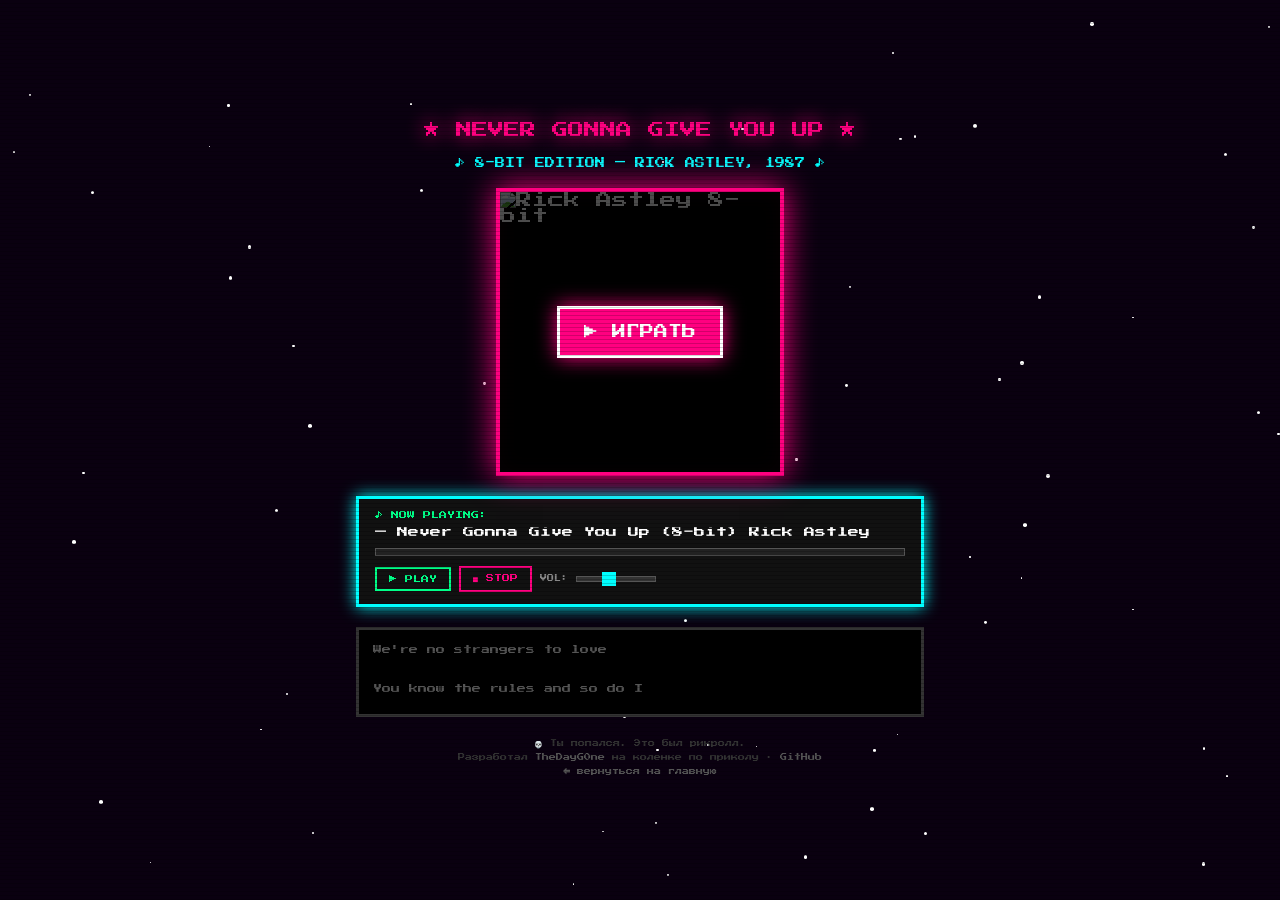
==== rickroll.html @ d4facbca "Add initial PUK site frontend and assets Introduce the frontend scaffold for the PUK site: add main " ====
<!DOCTYPE html>
<html lang="ru">
<head>
  <meta charset="UTF-8">
  <meta name="viewport" content="width=device-width, initial-scale=1.0">
  <title>🎵 NEVER GONNA GIVE YOU UP — 8-BIT EDITION</title>
  <link rel="icon" href="data:image/svg+xml,<svg xmlns='http://www.w3.org/2000/svg' viewBox='0 0 100 100'><text y='.9em' font-size='90'>🎵</text></svg>">
  <style>
    @import url('https://fonts.googleapis.com/css2?family=Press+Start+2P&display=swap');

    *, *::before, *::after { box-sizing: border-box; margin: 0; padding: 0; }

    :root {
      --pink: #ff0080;
      --cyan: #00ffff;
      --green: #00ff88;
      --yellow: #ffff00;
      --dark: #0a0010;
    }

    body {
      background: var(--dark);
      color: #fff;
      font-family: 'Press Start 2P', monospace;
      min-height: 100vh;
      display: flex;
      flex-direction: column;
      align-items: center;
      justify-content: center;
      overflow: hidden;
      position: relative;
    }

    /* CRT scanlines */
    body::after {
      content: '';
      position: fixed;
      inset: 0;
      background: repeating-linear-gradient(
        to bottom,
        transparent 0px,
        transparent 3px,
        rgba(0,0,0,0.18) 3px,
        rgba(0,0,0,0.18) 4px
      );
      pointer-events: none;
      z-index: 100;
    }

    /* Stars BG */
    .stars {
      position: fixed;
      inset: 0;
      z-index: 0;
      overflow: hidden;
    }
    .star {
      position: absolute;
      background: #fff;
      border-radius: 50%;
      animation: twinkle var(--d, 2s) infinite alternate;
    }
    @keyframes twinkle { from { opacity: 0.1; } to { opacity: 1; } }

    /* Main container */
    .container {
      position: relative;
      z-index: 10;
      display: flex;
      flex-direction: column;
      align-items: center;
      gap: 20px;
      padding: 24px 16px;
      max-width: 600px;
      width: 100%;
    }

    /* Title */
    .title {
      font-size: clamp(10px, 2.5vw, 16px);
      color: var(--pink);
      text-align: center;
      animation: rainbow 2s linear infinite;
      text-shadow: 0 0 20px var(--pink);
    }
    .subtitle {
      font-size: clamp(7px, 1.5vw, 10px);
      color: var(--cyan);
      text-align: center;
      animation: blink 1s step-end infinite;
    }

    /* GIF frame */
    .gif-wrap {
      position: relative;
      border: 4px solid var(--pink);
      box-shadow: 0 0 30px var(--pink), inset 0 0 20px rgba(255,0,128,0.1);
      image-rendering: pixelated;
      background: #000;
    }
    .gif-wrap img {
      display: block;
      width: 280px;
      height: 280px;
      object-fit: cover;
      image-rendering: pixelated;
    }
    .gif-overlay {
      position: absolute;
      inset: 0;
      display: flex;
      align-items: center;
      justify-content: center;
      background: rgba(0,0,0,0.7);
      cursor: pointer;
      transition: background 0.3s;
    }
    .gif-overlay:hover { background: rgba(0,0,0,0.5); }
    .gif-overlay.hidden { display: none; }
    .play-btn {
      font-family: 'Press Start 2P', monospace;
      font-size: 14px;
      color: #fff;
      background: var(--pink);
      border: 3px solid #fff;
      padding: 16px 24px;
      cursor: pointer;
      text-transform: uppercase;
      animation: pulse 1s ease-in-out infinite;
      box-shadow: 0 0 20px var(--pink);
    }
    @keyframes pulse {
      0%, 100% { transform: scale(1); box-shadow: 0 0 20px var(--pink); }
      50% { transform: scale(1.05); box-shadow: 0 0 35px var(--pink); }
    }

    /* Player bar */
    .player {
      width: 100%;
      background: #111;
      border: 3px solid var(--cyan);
      padding: 12px 16px;
      box-shadow: 0 0 15px var(--cyan);
    }
    .now-playing {
      font-size: 8px;
      color: var(--green);
      margin-bottom: 8px;
    }
    .track-name {
      font-size: clamp(8px, 1.8vw, 11px);
      color: #fff;
      margin-bottom: 10px;
      white-space: nowrap;
      overflow: hidden;
    }
    .progress-wrap {
      background: #222;
      height: 8px;
      border: 1px solid #555;
      margin-bottom: 10px;
      overflow: hidden;
    }
    .progress-bar {
      height: 100%;
      background: linear-gradient(90deg, var(--pink), var(--cyan));
      width: 0%;
      transition: width 0.1s linear;
    }
    .controls {
      display: flex;
      gap: 8px;
      align-items: center;
      flex-wrap: wrap;
    }
    .ctrl-btn {
      font-family: 'Press Start 2P', monospace;
      font-size: 8px;
      padding: 6px 12px;
      border: 2px solid;
      background: transparent;
      cursor: pointer;
      transition: all 0.15s;
    }
    .ctrl-btn.play  { border-color: var(--green); color: var(--green); }
    .ctrl-btn.stop  { border-color: var(--pink);  color: var(--pink); }
    .ctrl-btn.play:hover  { background: var(--green); color: #000; }
    .ctrl-btn.stop:hover  { background: var(--pink);  color: #fff; }
    .vol-label { font-size: 7px; color: #888; }
    .vol-slider {
      -webkit-appearance: none;
      width: 80px;
      height: 6px;
      background: #333;
      border: 1px solid #555;
      cursor: pointer;
    }
    .vol-slider::-webkit-slider-thumb {
      -webkit-appearance: none;
      width: 14px;
      height: 14px;
      background: var(--cyan);
      cursor: pointer;
    }

    /* Lyrics */
    .lyrics-wrap {
      width: 100%;
      background: #000;
      border: 3px solid #333;
      height: 90px;
      overflow: hidden;
      position: relative;
    }
    .lyrics-inner {
      position: absolute;
      width: 100%;
      animation: scroll-lyrics 32s linear infinite;
    }
    .lyric-line {
      font-size: 9px;
      padding: 10px 14px;
      color: #555;
      line-height: 2.2;
      transition: color 0.3s;
    }
    .lyric-line.active { color: var(--yellow); text-shadow: 0 0 8px var(--yellow); }
    @keyframes scroll-lyrics {
      0%   { transform: translateY(90px); }
      100% { transform: translateY(-100%); }
    }

    /* Footer */
    .footer {
      font-size: 7px;
      color: #333;
      text-align: center;
      line-height: 2;
    }
    .footer a { color: #555; text-decoration: none; }
    .footer a:hover { color: var(--cyan); }

    /* Animations */
    @keyframes rainbow {
      0%   { color: #ff0080; text-shadow: 0 0 20px #ff0080; }
      25%  { color: #ffff00; text-shadow: 0 0 20px #ffff00; }
      50%  { color: #00ff88; text-shadow: 0 0 20px #00ff88; }
      75%  { color: #00ffff; text-shadow: 0 0 20px #00ffff; }
      100% { color: #ff0080; text-shadow: 0 0 20px #ff0080; }
    }
    @keyframes blink { 50% { opacity: 0; } }

    /* Floating notes */
    .note {
      position: fixed;
      font-size: 20px;
      animation: floatUp 4s ease-in forwards;
      pointer-events: none;
      z-index: 50;
    }
    @keyframes floatUp {
      0%   { opacity: 1; transform: translateY(0) rotate(0deg); }
      100% { opacity: 0; transform: translateY(-200px) rotate(360deg); }
    }
  </style>
</head>
<body>

<div class="stars" id="stars"></div>

<div class="container">
  <div class="title">★ NEVER GONNA GIVE YOU UP ★</div>
  <div class="subtitle">♪ 8-BIT EDITION — RICK ASTLEY, 1987 ♪</div>

  <!-- GIF -->
  <div class="gif-wrap">
    <img
      src="https://media.giphy.com/media/3oEjHAUOqG3lSS0f1C/giphy.gif"
      alt="Rick Astley 8-bit"
      id="rick-gif"
    >
    <div class="gif-overlay" id="gif-overlay" onclick="startRickroll()">
      <button class="play-btn">▶ ИГРАТЬ</button>
    </div>
  </div>

  <!-- Player -->
  <div class="player">
    <div class="now-playing">♪ NOW PLAYING:</div>
    <div class="track-name" id="track-marquee">Rick Astley — Never Gonna Give You Up (8-bit)</div>
    <div class="progress-wrap"><div class="progress-bar" id="prog-bar"></div></div>
    <div class="controls">
      <button class="ctrl-btn play" onclick="startRickroll()">▶ PLAY</button>
      <button class="ctrl-btn stop" onclick="stopAll()">■ STOP</button>
      <span class="vol-label">VOL:</span>
      <input type="range" class="vol-slider" id="vol-slider" min="0" max="100" value="40" oninput="setVol(this.value)">
    </div>
  </div>

  <!-- Lyrics -->
  <div class="lyrics-wrap">
    <div class="lyrics-inner" id="lyrics">
      <div class="lyric-line">We're no strangers to love</div>
      <div class="lyric-line">You know the rules and so do I</div>
      <div class="lyric-line">A full commitment's what I'm thinking of</div>
      <div class="lyric-line">You wouldn't get this from any other guy</div>
      <div class="lyric-line">I just wanna tell you how I'm feeling</div>
      <div class="lyric-line">Gotta make you understand</div>
      <div class="lyric-line active">♪ Never gonna give you up</div>
      <div class="lyric-line active">♪ Never gonna let you down</div>
      <div class="lyric-line active">♪ Never gonna run around and desert you</div>
      <div class="lyric-line active">♪ Never gonna make you cry</div>
      <div class="lyric-line active">♪ Never gonna say goodbye</div>
      <div class="lyric-line active">♪ Never gonna tell a lie and hurt you</div>
      <div class="lyric-line">We've known each other for so long</div>
      <div class="lyric-line">Your heart's been aching but you're too shy to say it</div>
      <div class="lyric-line">Inside we both know what's been going on</div>
      <div class="lyric-line">We know the game and we're gonna play it</div>
      <div class="lyric-line active">♪ Never gonna give you up</div>
      <div class="lyric-line active">♪ Never gonna let you down</div>
      <div class="lyric-line active">♪ Never gonna run around and desert you</div>
    </div>
  </div>

  <div class="footer">
    💀 Ты попался. Это был рикролл.<br>
    Разработал <a href="https://thedayg0ne.ru" target="_blank">TheDayG0ne</a> на коленке по приколу ·
    <a href="https://github.com/TheDayG0ne" target="_blank">GitHub</a><br>
    <a href="/">← вернуться на главную</a>
  </div>
</div>

<script>
// ── Stars ──────────────────────────────────────
const starsEl = document.getElementById('stars');
for (let i = 0; i < 80; i++) {
  const s = document.createElement('div');
  s.className = 'star';
  const sz = Math.random() * 3 + 1;
  s.style.cssText = `width:${sz}px;height:${sz}px;left:${Math.random()*100}%;top:${Math.random()*100}%;--d:${(Math.random()*3+1).toFixed(1)}s;animation-delay:${(Math.random()*3).toFixed(1)}s`;
  starsEl.appendChild(s);
}

// ── Audio ──────────────────────────────────────
let _rrCtx = null, _rrNodes = [], _rrPlaying = false, _rrTimer = null, _masterGain = null;

const mel = [[5538,554.37,692],[6231,622.25,692],[6923,415.3,462],[7385,622.25,692],[8077,698.46,692],[8769,830.61,115],[8885,739.99,115],[9000,698.46,115],[9115,554.37,808],[9231,349.23,577],[9923,622.25,692],[10615,415.3,1615],[11769,349.23,1038],[12462,830.61,115],[12577,739.99,115],[12692,698.46,115],[12808,554.37,115],[12923,349.23,462],[13615,622.25,692],[14308,415.3,115],[14423,369.99,115],[14538,349.23,115],[14769,622.25,692],[15462,698.46,692],[16154,830.61,115],[16269,739.99,115],[16385,698.46,115],[16500,554.37,808],[16615,349.23,462],[17308,622.25,692],[18000,415.3,1962],[18692,349.23,115],[18923,349.23,1269],[19615,1108.73,115],[19731,1108.73,115],[19846,1108.73,115],[19962,1108.73,115],[20192,1108.73,115],[20308,349.23,1615],[24000,349.23,1615],[25846,415.3,346],[26308,415.3,115],[27692,349.23,1615],[31385,830.61,1846],[33462,698.46,231],[33923,622.25,231],[34385,554.37,231],[35077,466.16,1615],[36462,349.23,231],[36923,415.3,1731],[37615,349.23,231],[38769,466.16,1731],[40615,466.16,231],[40961,466.16,115],[41077,349.23,231],[41308,523.25,1038],[41769,830.61,115],[41885,830.61,115],[42461,1108.73,692],[42923,554.37,231],[43154,1244.51,692],[43846,830.61,462],[44308,1244.51,692],[44769,523.25,231],[45000,1396.91,692],[45692,1661.22,115],[45808,1479.98,115],[45923,1396.91,115],[46038,1108.73,808],[46154,349.23,577],[46846,1244.51,692],[47538,830.61,1615],[48000,523.25,346],[48461,554.37,1038],[48692,349.23,808],[49154,830.61,115],[49269,830.61,115],[49385,1661.22,115],[49500,1479.98,115],[49615,1396.91,115],[49731,1108.73,808],[49846,554.37,346],[50308,554.37,231],[50538,1244.51,692],[51231,830.61,462],[51692,1244.51,692],[52154,622.25,231],[52385,1396.91,692],[52731,523.25,115],[52846,466.16,231],[53077,1661.22,115],[53192,1479.98,115],[53308,1396.91,115],[53423,1108.73,808],[53538,349.23,577],[54231,1244.51,692],[54923,830.61,1962],[55385,523.25,346],[55846,415.3,923],[56538,1108.73,115],[56654,1108.73,115],[56769,1108.73,115],[56885,1108.73,115],[57115,1108.73,115],[57231,349.23,1615],[60923,349.23,1615],[62769,415.3,346],[63231,415.3,115],[63923,349.23,231],[64615,349.23,1615],[68308,830.61,1846],[70385,698.46,231],[70846,622.25,231],[71308,554.37,231],[72000,466.16,1615],[73385,349.23,231],[73846,415.3,1731],[74538,349.23,231],[75692,466.16,1731],[77538,466.16,231],[77885,466.16,115],[78000,349.23,231],[78231,523.25,1038],[78692,830.61,115],[78808,830.61,115],[79385,1108.73,692],[79846,554.37,231],[80077,1244.51,692],[80769,830.61,462],[81231,1244.51,692],[81692,523.25,231],[81923,1396.91,692],[82615,1661.22,115],[82731,1479.98,115],[82846,1396.91,115],[82961,1108.73,808],[83077,349.23,577],[83769,1244.51,692],[84461,830.61,1615],[84923,523.25,346],[85385,554.37,1038],[85615,349.23,808],[86077,830.61,115],[86192,830.61,115],[86308,1661.22,115],[86423,1479.98,115],[86538,1396.91,115],[86654,1108.73,808],[86769,554.37,346],[87231,554.37,231],[87461,1244.51,692],[88154,830.61,462],[88615,1244.51,692],[89077,622.25,231],[89308,1396.91,692],[89654,523.25,115],[89769,466.16,231],[90000,1661.22,115],[90115,1479.98,115],[90231,1396.91,115],[90346,1108.73,808],[90461,349.23,577],[91154,1244.51,692],[91846,830.61,1962],[92308,523.25,346],[92769,415.3,923],[93461,1108.73,115],[93577,1108.73,115],[93692,1108.73,115],[93808,1108.73,115],[94038,1108.73,115],[94154,1108.73,692],[94615,554.37,231],[94846,1244.51,692],[95538,830.61,462],[96000,1244.51,692],[96461,523.25,231],[96692,1396.91,692],[97385,1661.22,115],[97500,1479.98,115],[97615,1396.91,115],[97731,1108.73,808],[97846,349.23,577],[98538,1244.51,692],[99231,830.61,1615],[99692,523.25,346],[100154,554.37,1038],[100385,349.23,808],[100846,830.61,115],[100961,830.61,115],[101077,1661.22,115],[101192,1479.98,115],[101308,1396.91,115],[101423,1108.73,808],[101538,554.37,346],[102000,554.37,231],[102231,1244.51,692],[102923,830.61,462],[103385,1244.51,692],[103846,622.25,231],[104077,1396.91,692],[104423,523.25,115],[104538,466.16,231],[104769,1661.22,115],[104885,1479.98,115],[105000,1396.91,115],[105115,1108.73,808],[105231,349.23,577],[105923,1244.51,692],[106615,830.61,1962],[107077,523.25,346],[107538,415.3,923],[108231,1108.73,115],[108346,1108.73,115],[108461,1108.73,115],[108577,1108.73,115],[108808,1108.73,115],[108923,415.3,1500],[109269,349.23,115],[109615,349.23,115],[109846,349.23,231],[110192,349.23,115],[110423,369.99,115],[110538,349.23,115],[110769,554.37,346],[111000,349.23,115],[111115,554.37,346],[111231,349.23,231],[111461,523.25,346],[112615,415.3,1500],[116308,415.3,1500],[120000,415.3,1500],[129231,349.23,577],[138461,932.33,1846],[140308,1244.51,923],[141231,1396.91,923],[142154,932.33,1846],[145846,1108.73,692],[146538,1244.51,692],[147692,1244.51,692],[148384,1396.91,692],[150231,1244.51,692],[153923,1244.51,692],[155077,1244.51,692],[155769,1396.91,692],[157615,1244.51,692],[161308,1244.51,692],[162461,1244.51,692],[163154,1396.91,692],[165000,1244.51,692],[168692,1244.51,692],[169846,1244.51,692],[170538,1396.91,692],[172384,1244.51,692],[176077,1244.51,692],[177231,1244.51,692],[177923,1396.91,692],[179769,1244.51,692],[183461,1244.51,692],[184615,1244.51,692],[185308,1396.91,692],[187154,1244.51,692],[190846,1244.51,692],[191538,1661.22,462],[192000,1661.22,1731]];
const bas = [[5538,233.08,577],[5769,116.54,923],[6231,207.65,1038],[7385,207.65,577],[9231,233.08,577],[9462,116.54,923],[9923,207.65,1038],[11077,207.65,577],[12462,233.08,115],[12923,233.08,462],[13154,116.54,923],[13615,207.65,1038],[14769,207.65,462],[16385,116.54,462],[16615,233.08,462],[16846,116.54,923],[17308,207.65,1038],[18692,116.54,462],[18923,233.08,1269],[20308,185.0,1615],[24000,185.0,1615],[27692,185.0,1615],[31385,185.0,1731],[42461,233.08,577],[44308,174.61,462],[46154,233.08,577],[48000,174.61,462],[49846,233.08,577],[51692,174.61,462],[53538,233.08,577],[55846,233.08,1269],[57231,185.0,1615],[60923,185.0,1615],[64615,185.0,1615],[68308,185.0,1731],[79385,233.08,577],[81231,174.61,577],[83077,233.08,577],[84923,174.61,577],[86769,233.08,577],[88615,174.61,577],[90461,233.08,577],[94154,233.08,577],[96000,207.65,577],[97846,233.08,577],[99692,207.65,577],[101538,233.08,577],[103385,207.65,577],[105231,233.08,577],[108923,233.08,231],[112154,138.59,3692],[112500,155.56,3462],[115846,138.59,3692],[116192,155.56,3462],[119538,138.59,3692],[119884,155.56,3462],[123346,155.56,68654],[145846,233.08,577],[147692,174.61,462],[149538,233.08,577],[151384,174.61,462],[153231,233.08,577],[155077,174.61,462],[156923,233.08,577],[160615,233.08,577],[162461,207.65,577],[164308,233.08,577],[166154,207.65,577],[168000,233.08,577],[169846,207.65,577],[171692,233.08,577],[175384,233.08,577],[177231,207.65,577],[179077,233.08,577],[180923,207.65,577],[182769,233.08,577],[184615,207.65,577],[186461,233.08,577],[190154,1396.91,346],[190846,116.54,1154]];

const minMs  = 5538;
const loopMs = 188693;

function playRickroll() {
  if (_rrPlaying) return;
  _rrPlaying = true;
  _rrCtx = new (window.AudioContext || window.webkitAudioContext)();

  _masterGain = _rrCtx.createGain();
  _masterGain.gain.value = document.getElementById('vol-slider').value / 100 * 0.25;
  const filt = _rrCtx.createBiquadFilter();
  filt.type = 'lowpass';
  filt.frequency.value = 1600;
  _masterGain.connect(filt);
  filt.connect(_rrCtx.destination);
  _rrNodes.push(_masterGain, filt);

  function schedOsc(freq, t0, dur, type, vol) {
    if (!_rrPlaying || !_rrCtx) return;
    const osc = _rrCtx.createOscillator();
    const g   = _rrCtx.createGain();
    osc.type = type;
    osc.frequency.value = freq;
    g.gain.setValueAtTime(0,   t0);
    g.gain.linearRampToValueAtTime(vol, t0 + 0.01);
    g.gain.setValueAtTime(vol, t0 + dur * 0.80);
    g.gain.linearRampToValueAtTime(0,   t0 + dur);
    osc.connect(g); g.connect(_masterGain);
    osc.start(t0); osc.stop(t0 + dur + 0.02);
    _rrNodes.push(osc);
  }

  const LOOKAHEAD = 4.0, TICK_MS = 2000;
  const startT = _rrCtx.currentTime + 0.05;
  let scheduledUpTo = startT;

  const allNotes = mel.map(([t,hz,d]) => [t,hz,d,'square',0.22])
                 .concat(bas.map(([t,hz,d]) => [t,hz,d,'sawtooth',0.09]));
  const loopSec = loopMs / 1000;

  function tick() {
    if (!_rrPlaying || !_rrCtx) return;
    const until = _rrCtx.currentTime + LOOKAHEAD;
    if (until > scheduledUpTo) {
      const firstIter = Math.max(0, Math.floor((scheduledUpTo - startT) / loopSec));
      for (let i = firstIter; i < firstIter + 3; i++) {
        const base = startT + i * loopSec;
        for (const [t, hz, d, type, vol] of allNotes) {
          const ns = base + (t - minMs) / 1000;
          if (ns >= scheduledUpTo && ns < until) schedOsc(hz, ns, d / 1000, type, vol);
        }
      }
      scheduledUpTo = until;
    }
    _rrTimer = setTimeout(tick, TICK_MS);
  }
  tick();

  // Progress bar based on loop time
  const progBar = document.getElementById('prog-bar');
  let progInterval = setInterval(() => {
    if (!_rrPlaying || !_rrCtx) { clearInterval(progInterval); return; }
    const elapsed = (_rrCtx.currentTime - startT + minMs/1000) % loopSec;
    progBar.style.width = Math.min(100, (elapsed / loopSec) * 100) + '%';
  }, 200);
}

function stopAll() {
  _rrPlaying = false;
  if (_rrTimer) { clearTimeout(_rrTimer); _rrTimer = null; }
  _rrNodes.forEach(n => { try { if (n.stop) n.stop(0); } catch(e){} });
  _rrNodes = [];
  if (_rrCtx) { _rrCtx.close(); _rrCtx = null; }
  _masterGain = null;
  document.getElementById('prog-bar').style.width = '0%';
  document.getElementById('gif-overlay').classList.remove('hidden');
}

function setVol(v) {
  if (_masterGain) _masterGain.gain.value = v / 100 * 0.25;
}

function startRickroll() {
  document.getElementById('gif-overlay').classList.add('hidden');
  playRickroll();
  spawnNotes();
}

// ── Floating notes ──────────────────────────────
function spawnNotes() {
  if (!_rrPlaying) return;
  const notes = ['♪','♫','🎵','🎶','🎸','💃'];
  const n = document.createElement('div');
  n.className = 'note';
  n.textContent = notes[Math.floor(Math.random() * notes.length)];
  n.style.left = Math.random() * 90 + '%';
  n.style.bottom = '0';
  document.body.appendChild(n);
  setTimeout(() => n.remove(), 4000);
  setTimeout(spawnNotes, 600 + Math.random() * 800);
}

// ── Marquee track name ──────────────────────────
(function() {
  const el = document.getElementById('track-marquee');
  const text = el.textContent + '     ';
  let pos = 0;
  setInterval(() => {
    pos = (pos + 1) % text.length;
    el.textContent = text.slice(pos) + text.slice(0, pos);
  }, 120);
})();
</script>
</body>
</html>
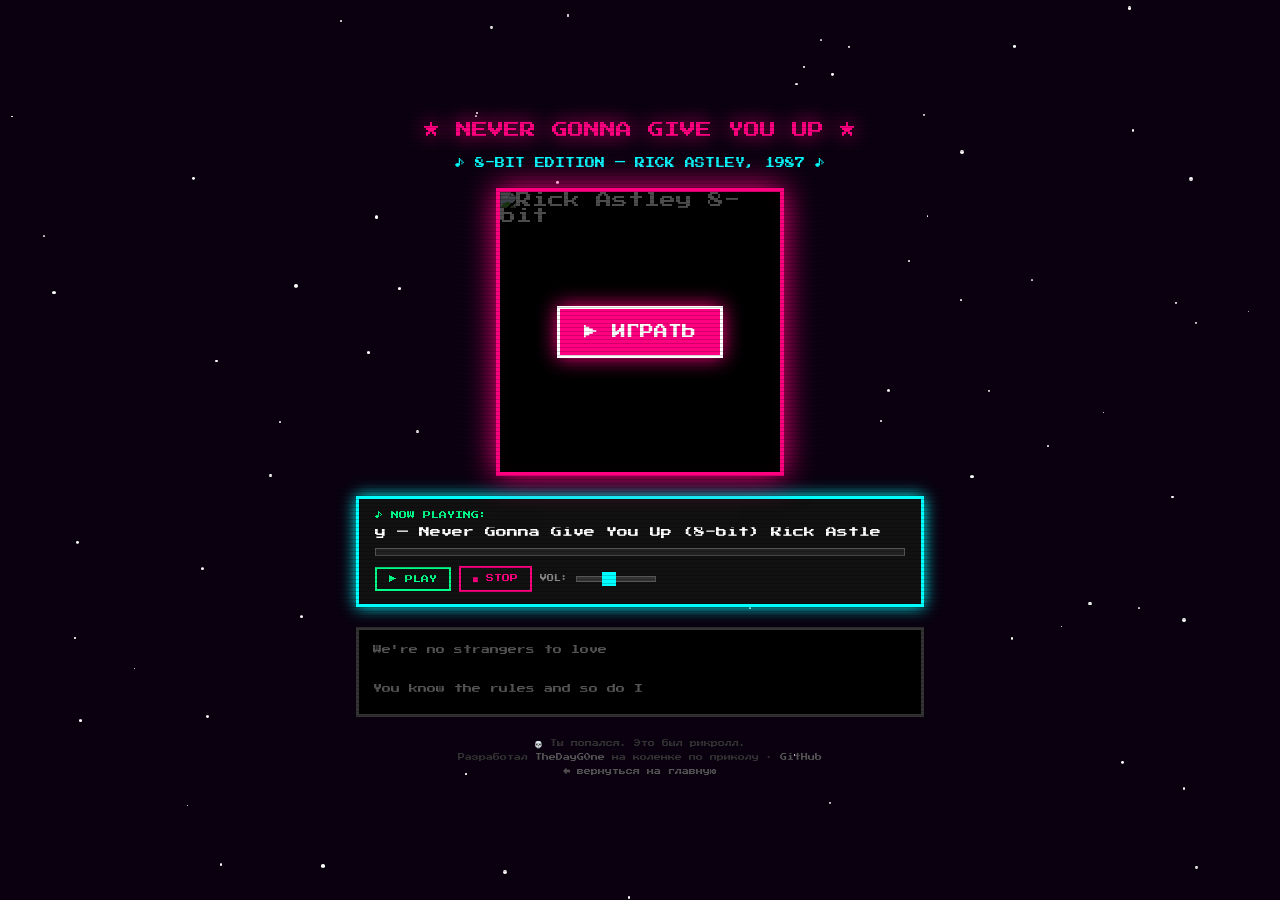
==== commit 5c0c5f08: "Update GIF source URL in rickroll.html Replace the embedded Rick Astley 8-bit GIF src with an update" ====
--- a/rickroll.html
+++ b/rickroll.html
@@ -275,7 +275,7 @@
   <!-- GIF -->
   <div class="gif-wrap">
     <img
-      src="https://media.giphy.com/media/3oEjHAUOqG3lSS0f1C/giphy.gif"
+      src="https://media2.giphy.com/media/v1.Y2lkPTc5MGI3NjExd3UxdDh6MGN5OW1zdW1md3BoN2lxdWN3dWYxMXY5YnBudzF3OWIyZCZlcD12MV9pbnRlcm5hbF9naWZfYnlfaWQmY3Q9Zw/10kABVanhwykJW/giphy.gif"
       alt="Rick Astley 8-bit"
       id="rick-gif"
     >
